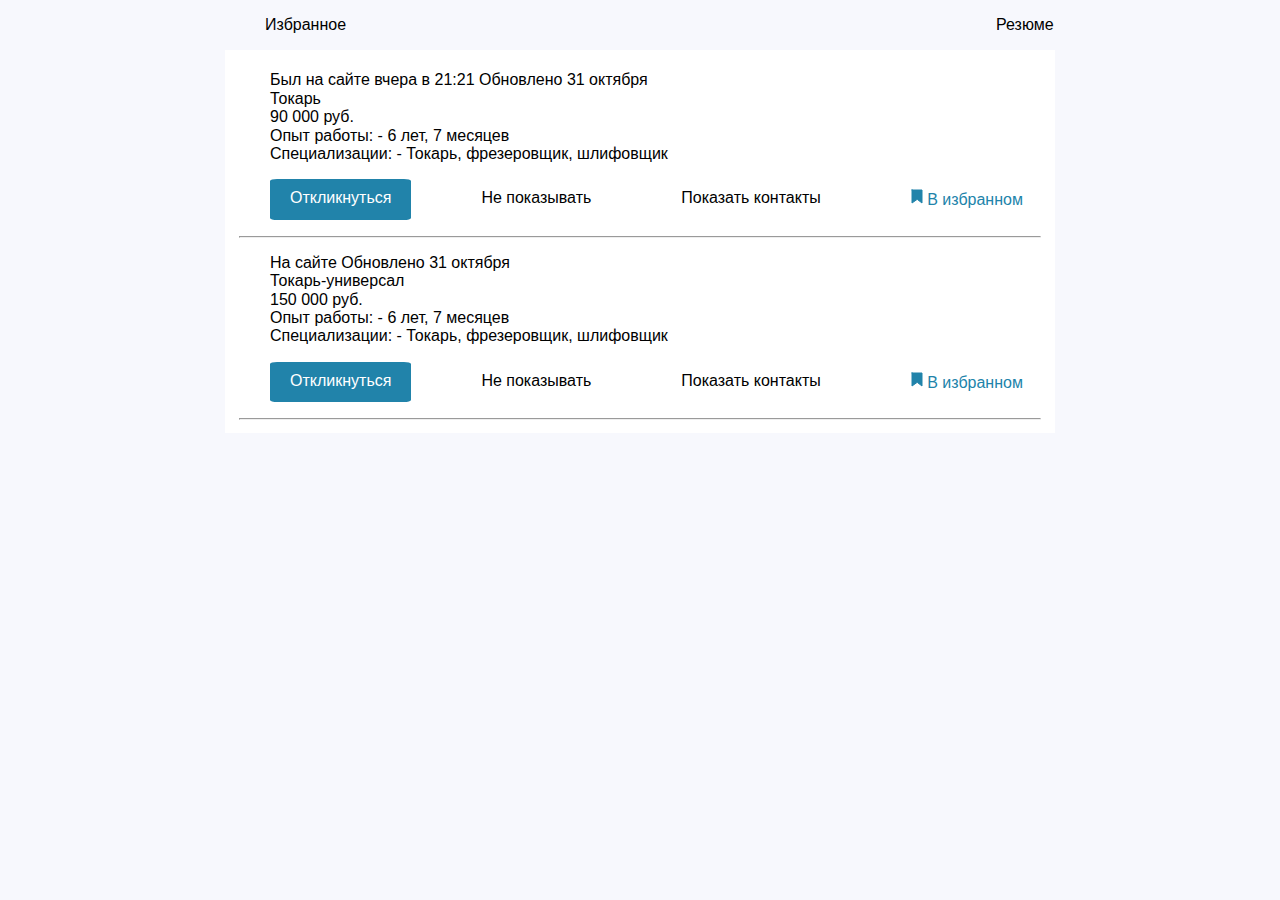
==== pogorelov/index.html @ 93b1ed98 "Add files via upload" ====
<!doctype html>
<html lang="en">
<head>
    <meta charset="UTF-8">
    <meta name="viewport"
          content="width=device-width, user-scalable=no, initial-scale=1.0, maximum-scale=1.0, minimum-scale=1.0">
    <meta http-equiv="X-UA-Compatible" content="ie=edge">
    <title>Document</title>
    <link rel="stylesheet" href="./assets/css/normalize.css">
    <link rel="stylesheet" href="./assets/css/styles.css">
</head>
<body>
  <section class="">
    <div class="wrapper">
      <header class="favorite__header">
        <ul class="header">
          <li>
            <span>Избранное<span>
          </li>    
          <li>
            <span>Резюме</span>  
          </li>
        </ul>
      </header>
      <div class="favorite">
        
        <ul class="favorite__list">
          <li class="favorite__item">
            <span>Был на сайте вчера в 21:21</span>
            <span class="update_data">Обновлено 31 октября</span>
          </li>
          <li class="favorite__item">Токарь</li>
          <li class="favorite__item">90 000 руб.</li>
          <li class="favorite__item">
            <span>Опыт работы: -</span>
            <span>6 лет, 7 месяцев</span>
          </li>
          <li class="favorite__item">
            <span>Специализации: -</span>
            <span>Токарь, фрезеровщик, шлифовщик</span>
          </li>
        </ul>
        <ul class="button">
          <li class="button__item" id="button">Откликнуться</li>
          <li class="button__item">Не показывать</li>
          <li class="button__item">Показать контакты</li>
          <li class="button__item" id="button__favorite"><img src="./assets/icons/favorite.svg" alt=""> В избранном</li>
          
        </ul>
        <hr>
        <ul class="favorite__list">
          <li class="favorite__item">
            <span>На сайте</span>
            <span class="update_data">Обновлено 31 октября</span>
          </li>
          <li class="favorite__item">Токарь-универсал</li>
          <li class="favorite__item">150 000 руб.</li>
          <li class="favorite__item">
            <span>Опыт работы: -</span>
            <span>6 лет, 7 месяцев</span>
          </li>
          <li class="favorite__item">
            <span>Специализации: -</span>
            <span>Токарь, фрезеровщик, шлифовщик</span>
          </li>
        </ul>
        <ul class="button">
          <li class="button__item" id="button">Откликнуться</li>
          <li class="button__item">Не показывать</li>
          <li class="button__item">Показать контакты</li>
          <li class="button__item" id="button__favorite"><img src="./assets/icons/favorite.svg" alt=""> В избранном</li>
          
        </ul>
        <hr>
    </div>
    </div>
  </section>
</body>
</html>
---- pogorelov/assets/css/styles.css ----
body {
  background-color: #F7F8FD;
  font-family: Arial, Helvetica, sans-serif;
}
.header {
  list-style-type: none;
  display: flex;
  gap: 650px;
}
.wrapper {
  max-width: 830px;
  margin-left: auto;
  margin-right: auto;
}
.favorite {
  background-color: #fff;
  padding: 5px;
}
.favorite__item {
  list-style-type:none;
}
.button {
  display: flex;
  gap: 50px;
}
.button__item {
  border-radius: 5%;
  list-style-type:none;
  padding-left: 20px;
  padding-right: 20px;
  padding-top: 10px;
  padding-bottom: 10px;
}

#button {
  background-color: rgb(33,131,170);
  color: #fff;
}
hr {
  width: 800px;

}
#button__favorite {
  color: rgb(33,131,170);
}
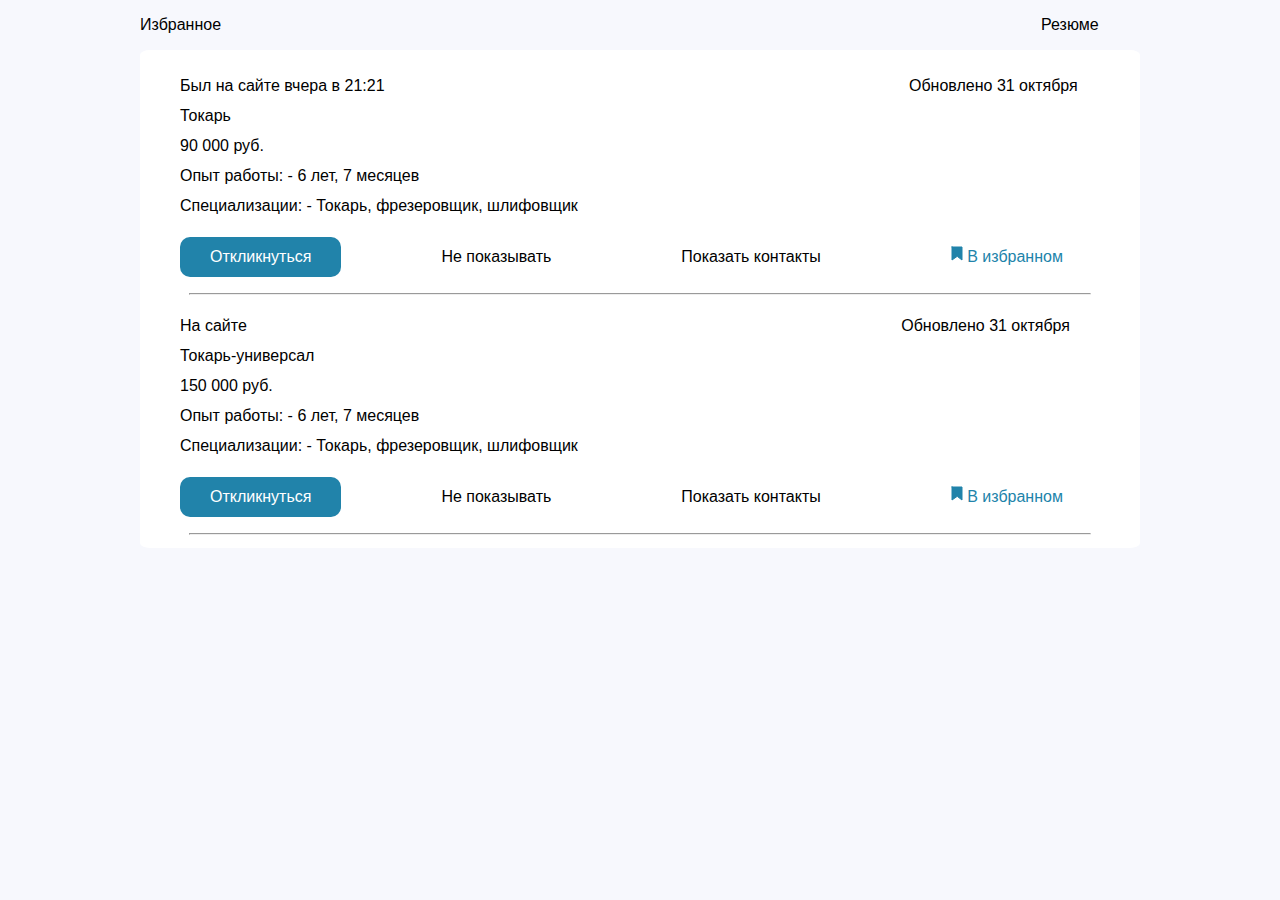
==== commit 5ec29a8f: "Add files via upload" ====
--- a/pogorelov/index.html
+++ b/pogorelov/index.html
@@ -15,10 +15,10 @@
       <header class="favorite__header">
         <ul class="header">
           <li>
-            <span>Избранное<span>
+            <span style="margin-left: -40px;">Избранное<span>
           </li>    
           <li>
-            <span>Резюме</span>  
+            <span style="margin-left: 170px;">Резюме</span>  
           </li>
         </ul>
       </header>
@@ -27,7 +27,7 @@
         <ul class="favorite__list">
           <li class="favorite__item">
             <span>Был на сайте вчера в 21:21</span>
-            <span class="update_data">Обновлено 31 октября</span>
+            <span class="update">Обновлено 31 октября</span>
           </li>
           <li class="favorite__item">Токарь</li>
           <li class="favorite__item">90 000 руб.</li>
@@ -51,7 +51,7 @@
         <ul class="favorite__list">
           <li class="favorite__item">
             <span>На сайте</span>
-            <span class="update_data">Обновлено 31 октября</span>
+            <span class="update" style="margin-left: 650px;">Обновлено 31 октября</span>
           </li>
           <li class="favorite__item">Токарь-универсал</li>
           <li class="favorite__item">150 000 руб.</li>
--- a/pogorelov/assets/css/styles.css
+++ b/pogorelov/assets/css/styles.css
@@ -8,28 +8,31 @@
   gap: 650px;
 }
 .wrapper {
-  max-width: 830px;
+  max-width: 1000px;
   margin-left: auto;
   margin-right: auto;
 }
 .favorite {
   background-color: #fff;
-  padding: 5px;
+  padding-top: 5px;
+  padding-bottom: 5px;
+  border-radius: 1%;
+  line-height: 30px;
 }
 .favorite__item {
   list-style-type:none;
 }
 .button {
   display: flex;
-  gap: 50px;
+  gap: 70px;
 }
 .button__item {
-  border-radius: 5%;
+  border-radius: 10px;
   list-style-type:none;
-  padding-left: 20px;
-  padding-right: 20px;
-  padding-top: 10px;
-  padding-bottom: 10px;
+  padding-left: 30px;
+  padding-right: 30px;
+  padding-top: 5px;
+  padding-bottom: 5px;
 }
 
 #button {
@@ -37,9 +40,12 @@
   color: #fff;
 }
 hr {
-  width: 800px;
+  width: 900px;
 
 }
 #button__favorite {
   color: rgb(33,131,170);
 }
+.update {
+  margin-left: 520px;
+}